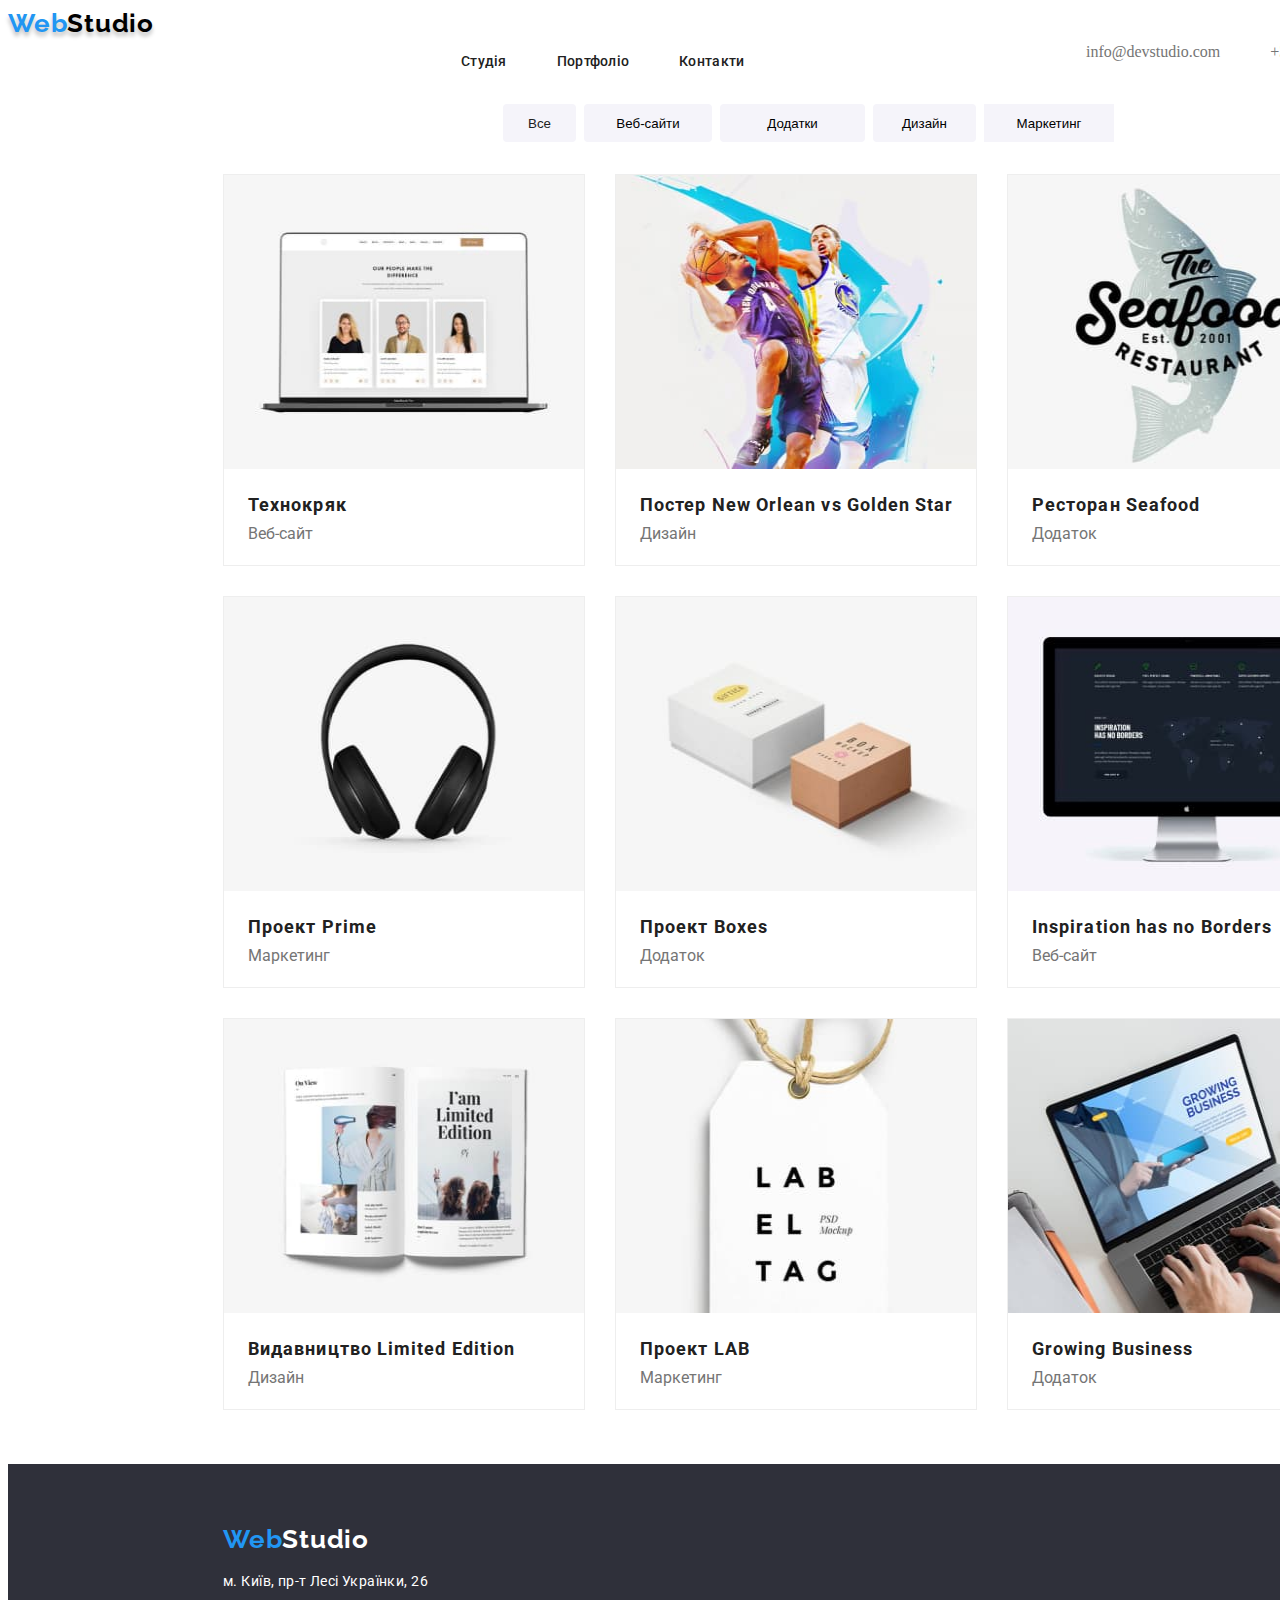
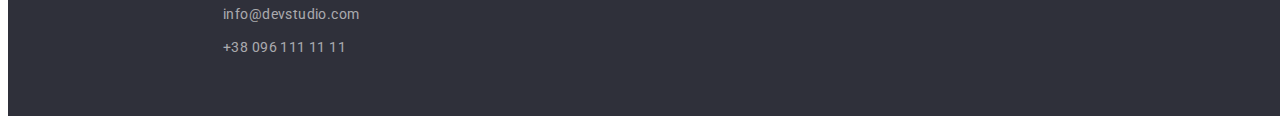
==== portpholio.html @ f48d408c "Add files via upload" ====
<!DOCTYPE html>
<html lang="en">

<head>
    <meta charset="UTF-8">
    <meta http-equiv="X-UA-Compatible" content="IE=edge">
    <meta name="viewport" content="width=device-width, initial-scale=1.0">
    <title>Homework 2</title>
    <link rel="preconnect" href="https://fonts.gstatic.com">
    <link
        href="https://fonts.googleapis.com/css2?family=Raleway:wght@400;700&family=Roboto:wght@400;700;900&display=swap"
        rel="stylesheet">
    <link rel="stylesheet" href="./css/portpholio.css">
</head>

<body>
    <header class="header">
        <nav class="navigation">
            <a class="logo-web" href="">Web<span class="logo-studio-header">Studio</span></a>
            <ul class="menu">
                <li class="menu-item"><a class="link studio" href="./index.html">Студія</a></li>
                <li class="menu-item"><a class="link portpholio" href="">Портфоліо</a></li>
                <li class="menu-item"><a class="link contaccts" href="">Контакти</a></li>

            </ul>
            <ul class="contacts-menu">
                <li><a class="contacts-menu-item mail" href="mailto:info@devstudio.com">info@devstudio.com</a></li>
                <li><a class="contacts-menu-item tel" href="tel:+380961111111">+38 096 111 11 11</a></li>
            </ul>
        </nav>
    </header>
    <main>
        <section class="main-section">
            <div>
                <ul class="filter-button">
                    <li><button class="all-button" type="button">Все</button></li>
                    <li><button class="web-site-button" type="button">Веб-сайти</button></li>
                    <li><button class="app-button" type="button">Додатки</button></li>
                    <li><button class="desing-button" type="button">Дизайн</button></li>
                    <li><button class="marketing-button" type="button">Маркетинг</button></li>
                </ul>
            </div>
            <ul class="list">
                <li class="list-item"><img src="./images/portpholio/img.jpg" alt="">
                    <h3>Технокряк</h3>
                    <p>Веб-сайт</p>
                </li>
                <li class="list-item"><img src="./images/portpholio/img-1.jpg" alt="">
                    <h3>Постер New Orlean vs Golden Star</h3>
                    <p>Дизайн</p>
                </li>
                <li class="list-item"><img src="./images/portpholio/img-2.jpg" alt="">
                    <h3>Ресторан Seafood</h3>
                    <p>Додаток</p>
                </li>
                <li class="list-item"><img src="./images/portpholio/img-3.jpg" alt="">
                    <h3>Проект Prime</h3>
                    <p>Маркетинг</p>
                </li>
                <li class="list-item"><img src="./images/portpholio/img-4.jpg" alt="">
                    <h3>Проект Boxes</h3>
                    <p>Додаток</p>
                </li>
                <li class="list-item"><img src="./images/portpholio/img-5.jpg" alt="">
                    <h3>Inspiration has no Borders</h3>
                    <p>Веб-сайт</p>
                </li>
                <li class="list-item"><img src="./images/portpholio/img-6.jpg" alt="">
                    <h3>Видавництво Limited Edition</h3>
                    <p>Дизайн</p>
                </li>
                <li class="list-item"><img src="./images/portpholio/img-7.jpg" alt="">
                    <h3>Проект LAB</h3>
                    <p>Маркетинг</p>
                </li>
                <li class="list-item"><img src="./images/portpholio/img-8.jpg" alt="">
                    <h3>Growing Business</h3>
                    <p>Додаток</p>
                </li>
            </ul>
        </section>
    </main>
    <footer>
        <div class="back">
            <a class="end-logo" href="">Web<span class="logo-studio">Studio</span></a>
            <address>
                <ul class="contact">
                    <li>
                        <a class="superscription" target="rel" href="https://goo.gl/maps/RYGxGZzgQtVYjfwn8">
                            м. Київ, пр-т Лесі Українки, 26</a>
                    </li>
                    <li class="contacts-end-mail">
                        <a class="contacts-end" href="mailto:info@devstudio.com">info@devstudio.com</a>
                    </li>
                    <li class="contacts-end-tel">
                        <a class="contacts-end" href="tel:+380961111111">+38 096 111 11 11</a>
                    </li>
                </ul>
            </address>
        </div>
    </footer>
</body>

</html>
---- css/portpholio.css ----
/* top line bg */
.navigation {
  width: 1600px;
  height: 80px;
  left: 0px;
  top: 0px;
  background: #ffffff;
}
/* end top line bg */

/* logo */
.logo-web {
  text-decoration: none;
  font-family: Raleway;
  font-style: normal;
  font-weight: bold;
  font-size: 26px;
  line-height: 31px;
  letter-spacing: 0.03em;
  color: #2196f3;
  text-shadow: 0px 4px 4px rgba(0, 0, 0, 0.25);
}

.logo-studio-header {
  color: #000000;
}

/* end logo */

.header {
  width: 1600px;
  height: 80px;
  left: 0px;
  top: 0px;
}

/*  navigation  */
.menu {
  list-style: none;
  font-family: Roboto;
  font-style: normal;
  font-weight: 500;
  font-size: 14px;
  line-height: 16px;
  letter-spacing: 0.02em;
  display: flex;
  padding-left: 453px;
}

.menu-item {
  margin-right: 50px;
}
.link {
  color: #212121;
  text-decoration: none;
  font-weight: 500;
  font-size: 14px;
}
.link:hover {
  color: #2196f3;
}
.studio {
  width: 49px;
  height: 16px;
  left: 453px;
  top: 32px;
}
.portpholio {
  width: 77px;
  height: 16px;
  left: 552px;
  top: 32px;
}
.contaccts {
  width: 68px;
  height: 16px;
  left: 679px;
  top: 32px;
}
.contacts-menu {
  list-style: none;
  display: flex;
  padding-left: 1078px;
  margin-top: -40px;
}

.contacts-menu-item {
  color: #757575;
  text-decoration: none;
  padding-right: 50px;
}
.contacts-menu-item:hover {
  color: #2196f3;
}
/*  end navigation  */
/*  maine section  */

.main-section {
  width: 1170px;
  height: 1360px;
  padding-left: 215px;
}

/*  end maine section  */

/* buttons  */

.filter-button {
  list-style: none;
  display: flex;
  padding-left: 280px;
  width: 611px;
  height: 54px;
  left: 495px;
  top: 174px;
}
.all-button {
  width: 73px;
  height: 38px;
  left: 576px;
  top: 174px;
  color: #212121;
  border-radius: 4px;
  background: #f5f4fa;
  border: none;
}
.all-button:hover {
  color: #ffffff;
  background: #2196f3;
  cursor: pointer;
}
.web-site-button {
  width: 128px;
  height: 38px;
  left: 576px;
  top: 174px;
  border: none;
  background: #f5f4fa;
  border-radius: 4px;
  margin-left: 8px;
}
.web-site-button:hover {
  color: #ffffff;
  background: #2196f3;
  cursor: pointer;
}
.app-button {
  border: none;
  width: 145px;
  height: 38px;
  left: 712px;
  top: 174px;
  background: #f5f4fa;
  border-radius: 4px;
  margin-left: 8px;
}
.app-button:hover {
  color: #ffffff;
  background: #2196f3;
  cursor: pointer;
}
.desing-button {
  border: none;
  width: 103px;
  height: 38px;
  left: 865px;
  top: 174px;
  background: #f5f4fa;
  border-radius: 4px;
  margin-left: 8px;
}
.desing-button:hover {
  color: #ffffff;
  background: #2196f3;
  cursor: pointer;
}
.marketing-button {
  border: none;
  width: 130px;
  height: 38px;
  left: 976px;
  top: 174px;
  background: #f5f4fa;
  margin-left: 8px;
}
.marketing-button:hover {
  color: #ffffff;
  background: #2196f3;
  cursor: pointer;
}

/*  end buttons  */

/*  text properties  */

p {
  font-family: Roboto;
  font-style: normal;
  font-weight: normal;
  font-size: 16px;
  line-height: 30px;
  color: #757575;
  padding-left: 24px;
}
h3 {
  font-style: normal;
  font-weight: bold;
  font-size: 18px;
  font-family: Roboto;
  line-height: 36px;
  letter-spacing: 0.06em;
  color: #212121;
  margin-left: 24px;
  margin-bottom: -20px;
}

/*  end text properties  */

/*  projects   */

img {
  width: 360px;
  height: 294px;
}

.list {
  margin: 0 auto;
  font-size: 0;
  padding-left: 0px;
}

.list-item {
  display: inline-block;
  background: #ffffff;
  border: 1px solid #eeeeee;
  box-sizing: border-box;
}
.list-item:not(:nth-child(3n)) {
  margin-right: 30px;
}
.list-item:not(:nth-last-child(-n + 3)) {
  margin-bottom: 30px;
}

/*  end projects  */

/*  footer  */
.back {
  width: 1600px;
  height: 252px;
  left: 0px;
  top: 2097px;
  background: #2f303a;
}

.end-logo {
  display: flex;
  text-decoration: none;
  padding-left: 215px;
  padding-top: 60px;

  font-family: Raleway;
  font-style: normal;
  font-weight: bold;
  font-size: 26px;
  line-height: 31px;
  letter-spacing: 0.03em;
  color: #2196f3;
}
.logo-studio {
  display: flex;
  color: #ffffff;
  font-family: Raleway;
  font-style: normal;
  font-weight: bold;
  font-size: 26px;
  line-height: 31px;
  letter-spacing: 0.03em;
}
.contact {
  padding-left: 215px;
  list-style: none;
  font-family: Roboto;
  font-style: normal;
  font-weight: normal;
  font-size: 14px;
  line-height: 24px;
  letter-spacing: 0.03em;
  color: #ffffff;
}
.contacts-end {
  font-family: Roboto;
  font-style: normal;
  font-weight: normal;
  letter-spacing: 0.03em;
  color: rgba(255, 255, 255, 0.6);
  text-decoration: none;
}
.contacts-end-mail {
  margin-top: 9px;
}
.contacts-end-tel {
  margin-top: 9px;
}

.superscription {
  font-family: Roboto;
  font-style: normal;
  font-weight: normal;
  font-size: 14px;
  line-height: 24px;
  letter-spacing: 0.03em;
  color: #ffffff;
  text-decoration: none;
}
/*  end footer  */
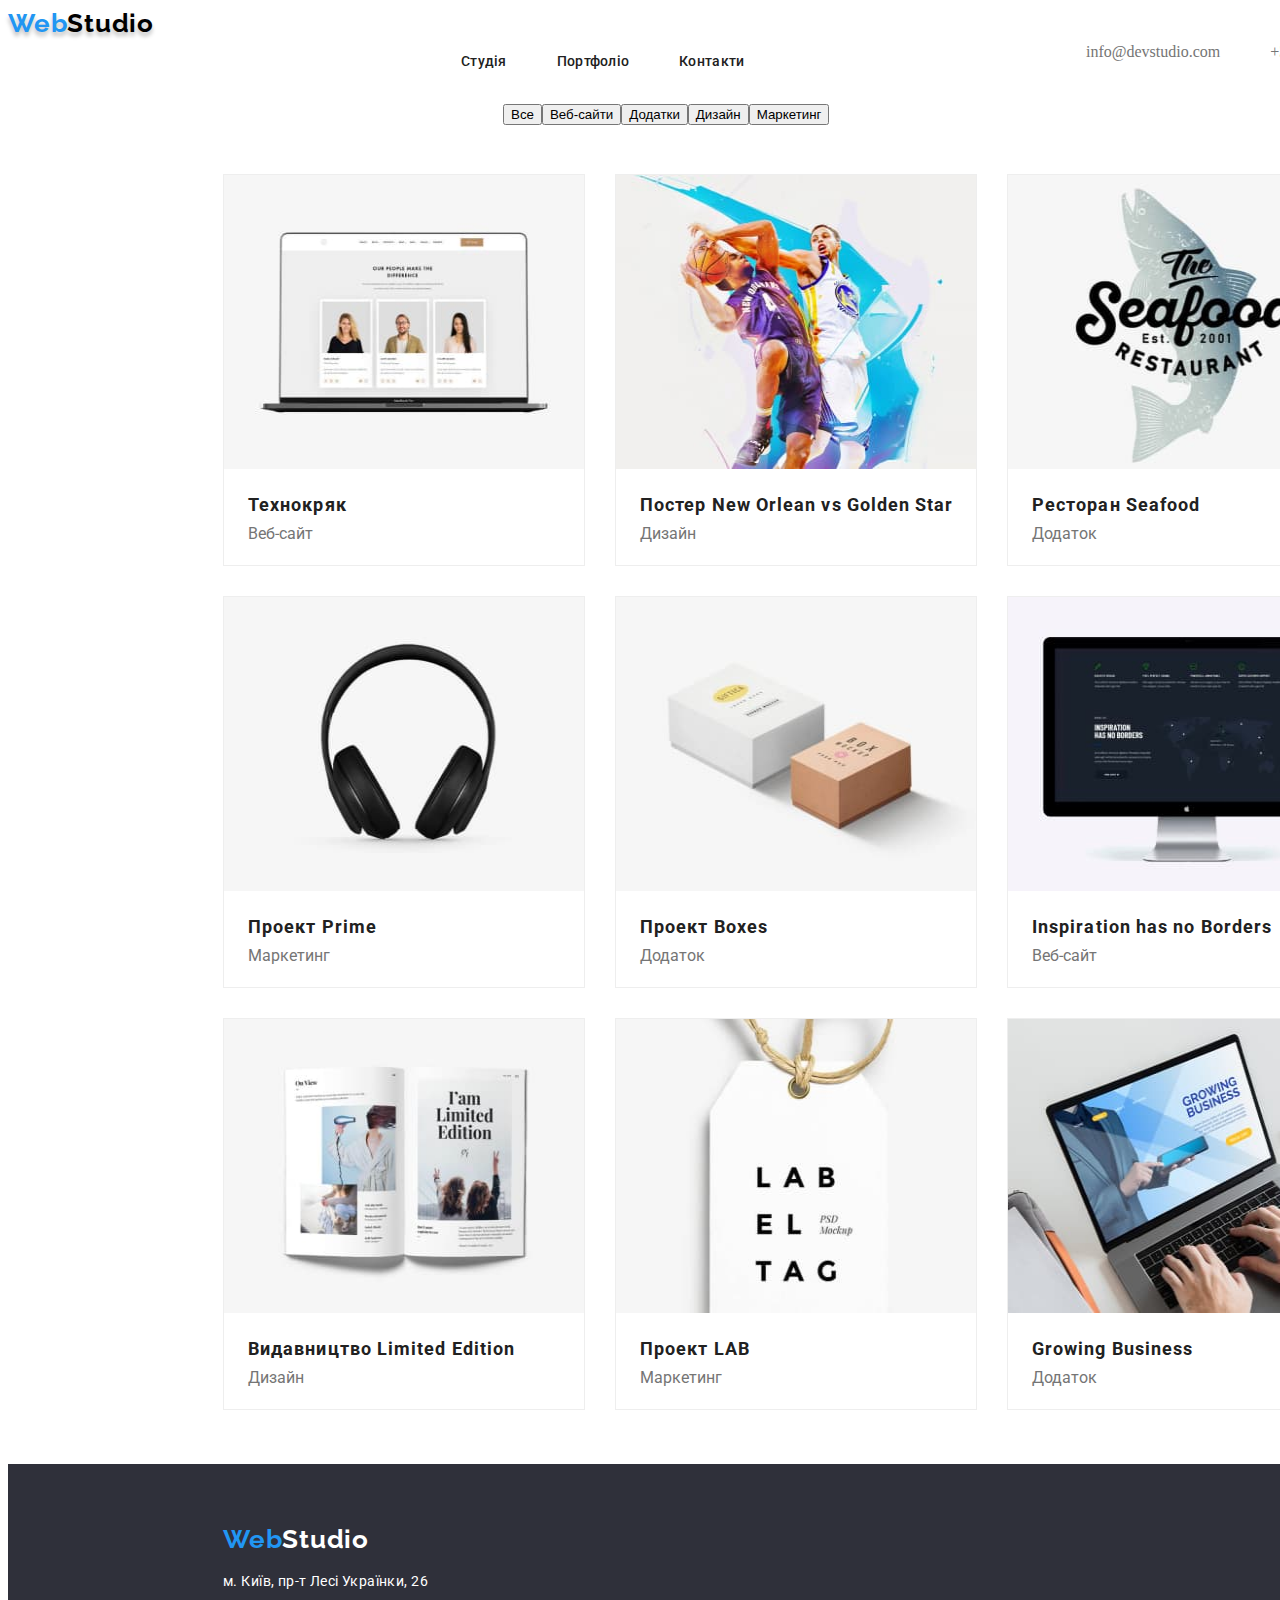
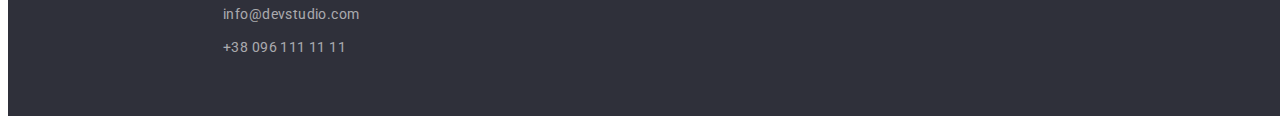
==== commit fb707f68: "Add files via upload" ====
--- a/portpholio.html
+++ b/portpholio.html
@@ -8,7 +8,7 @@
     <title>Homework 2</title>
     <link rel="preconnect" href="https://fonts.gstatic.com">
     <link
-        href="https://fonts.googleapis.com/css2?family=Raleway:wght@400;700&family=Roboto:wght@400;700;900&display=swap"
+        href="https://fonts.googleapis.com/css2?family=Raleway:wght@700&family=Roboto:wght@400;500;700;900&display=swap"
         rel="stylesheet">
     <link rel="stylesheet" href="./css/portpholio.css">
 </head>
@@ -33,49 +33,49 @@
         <section class="main-section">
             <div>
                 <ul class="filter-button">
-                    <li><button class="all-button" type="button">Все</button></li>
-                    <li><button class="web-site-button" type="button">Веб-сайти</button></li>
-                    <li><button class="app-button" type="button">Додатки</button></li>
-                    <li><button class="desing-button" type="button">Дизайн</button></li>
-                    <li><button class="marketing-button" type="button">Маркетинг</button></li>
+                    <li><button class="all-buttons" type="button">Все</button></li>
+                    <li><button class="all-buttons" type="button">Веб-сайти</button></li>
+                    <li><button class="all-buttons" type="button">Додатки</button></li>
+                    <li><button class="all-buttons" type="button">Дизайн</button></li>
+                    <li><button class="all-buttons" type="button">Маркетинг</button></li>
                 </ul>
             </div>
             <ul class="list">
                 <li class="list-item"><img src="./images/portpholio/img.jpg" alt="">
-                    <h3>Технокряк</h3>
-                    <p>Веб-сайт</p>
+                    <h3 class="name-card">Технокряк</h3>
+                    <p class="name-filter">Веб-сайт</p>
                 </li>
                 <li class="list-item"><img src="./images/portpholio/img-1.jpg" alt="">
-                    <h3>Постер New Orlean vs Golden Star</h3>
-                    <p>Дизайн</p>
+                    <h3 class="name-card">Постер New Orlean vs Golden Star</h3>
+                    <p class="name-filter">Дизайн</p>
                 </li>
                 <li class="list-item"><img src="./images/portpholio/img-2.jpg" alt="">
                     <h3>Ресторан Seafood</h3>
-                    <p>Додаток</p>
+                    <p class="name-filter">Додаток</p>
                 </li>
                 <li class="list-item"><img src="./images/portpholio/img-3.jpg" alt="">
-                    <h3>Проект Prime</h3>
-                    <p>Маркетинг</p>
+                    <h3 class="name-card">Проект Prime</h3>
+                    <p class="name-filter">Маркетинг</p>
                 </li>
                 <li class="list-item"><img src="./images/portpholio/img-4.jpg" alt="">
-                    <h3>Проект Boxes</h3>
-                    <p>Додаток</p>
+                    <h3 class="name-card">Проект Boxes</h3>
+                    <p class="name-filter">Додаток</p>
                 </li>
                 <li class="list-item"><img src="./images/portpholio/img-5.jpg" alt="">
-                    <h3>Inspiration has no Borders</h3>
-                    <p>Веб-сайт</p>
+                    <h3 class="name-card">Inspiration has no Borders</h3>
+                    <p class="name-filter">Веб-сайт</p>
                 </li>
                 <li class="list-item"><img src="./images/portpholio/img-6.jpg" alt="">
-                    <h3>Видавництво Limited Edition</h3>
-                    <p>Дизайн</p>
+                    <h3 class="name-card">Видавництво Limited Edition</h3>
+                    <p class="name-filter">Дизайн</p>
                 </li>
                 <li class="list-item"><img src="./images/portpholio/img-7.jpg" alt="">
-                    <h3>Проект LAB</h3>
-                    <p>Маркетинг</p>
+                    <h3 class="name-card">Проект LAB</h3>
+                    <p class="name-filter">Маркетинг</p>
                 </li>
                 <li class="list-item"><img src="./images/portpholio/img-8.jpg" alt="">
-                    <h3>Growing Business</h3>
-                    <p>Додаток</p>
+                    <h3 class="name-card">Growing Business</h3>
+                    <p class="name-filter">Додаток</p>
                 </li>
             </ul>
         </section>
